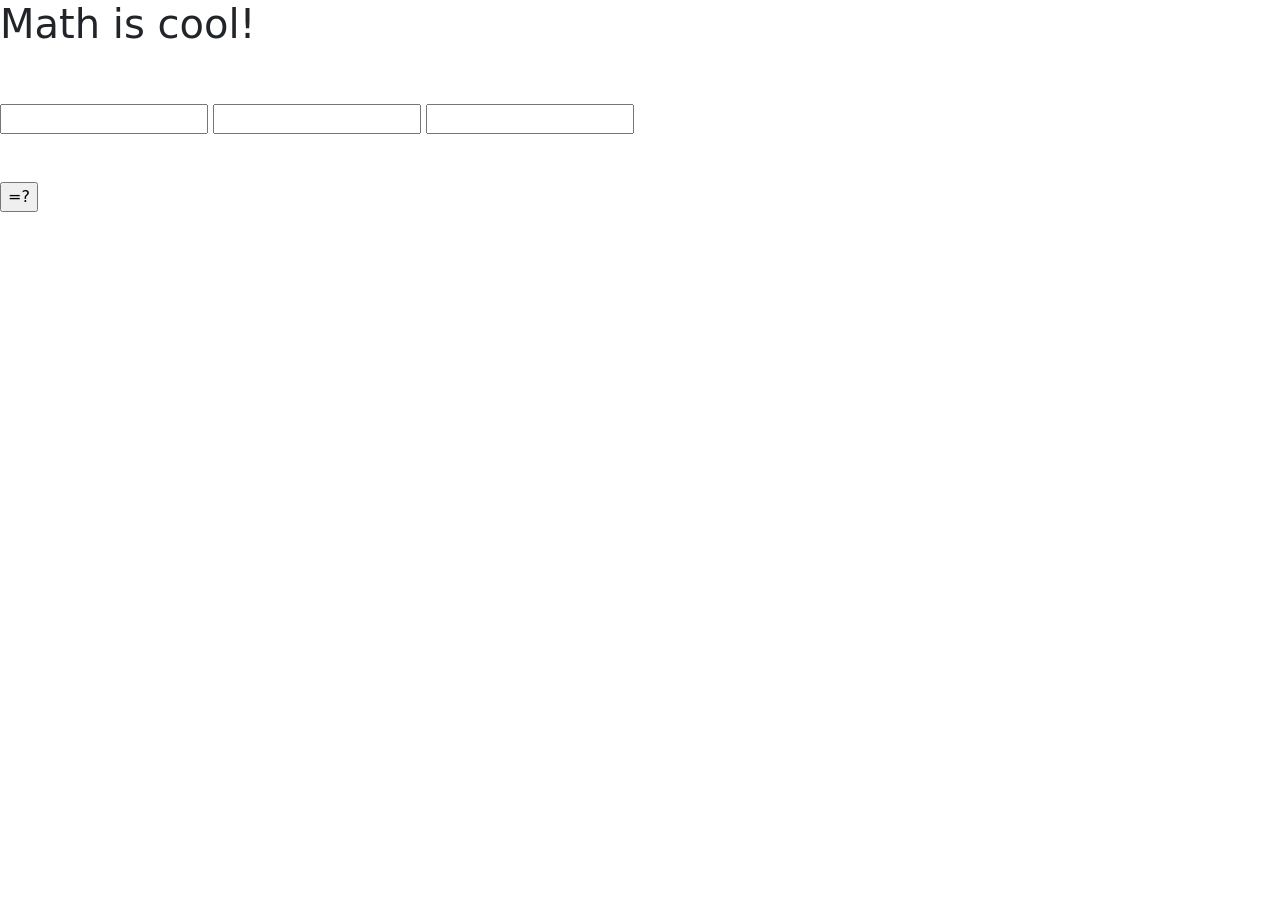
==== index.html @ 89fbd697 "Add initial HTML structure with Bootstrap" ====
<!DOCTYPE html>
<html>
<head>
  <meta charset="utf-8">
  <meta name="viewport" content="width=device-width">
  <script src="https://cdn.jsdelivr.net/npm/bootstrap@5.3.8/dist/js/bootstrap.bundle.min.js" integrity="sha384-FKyoEForCGlyvwx9Hj09JcYn3nv7wiPVlz7YYwJrWVcXK/BmnVDxM+D2scQbITxI" crossorigin="anonymous"></script>
  <link href="https://cdn.jsdelivr.net/npm/bootstrap@5.3.8/dist/css/bootstrap.min.css" rel="stylesheet" integrity="sha384-sRIl4kxILFvY47J16cr9ZwB07vP4J8+LH7qKQnuqkuIAvNWLzeN8tE5YBujZqJLB" crossorigin="anonymous">
  <title>Math is cool!</title>
</head>
<body>
  <h1>Math is cool!</h1>
  <br><br>
  <div>
    <input type="text" id="no1">
    <input type="text" id="operation">
    <input type="text" id="no2">
  </div>
  <br><br>
  <input type="submit" id="submit" value="=?" onclick="calc()">
  <p id="ans"></p>
</body>
</html>
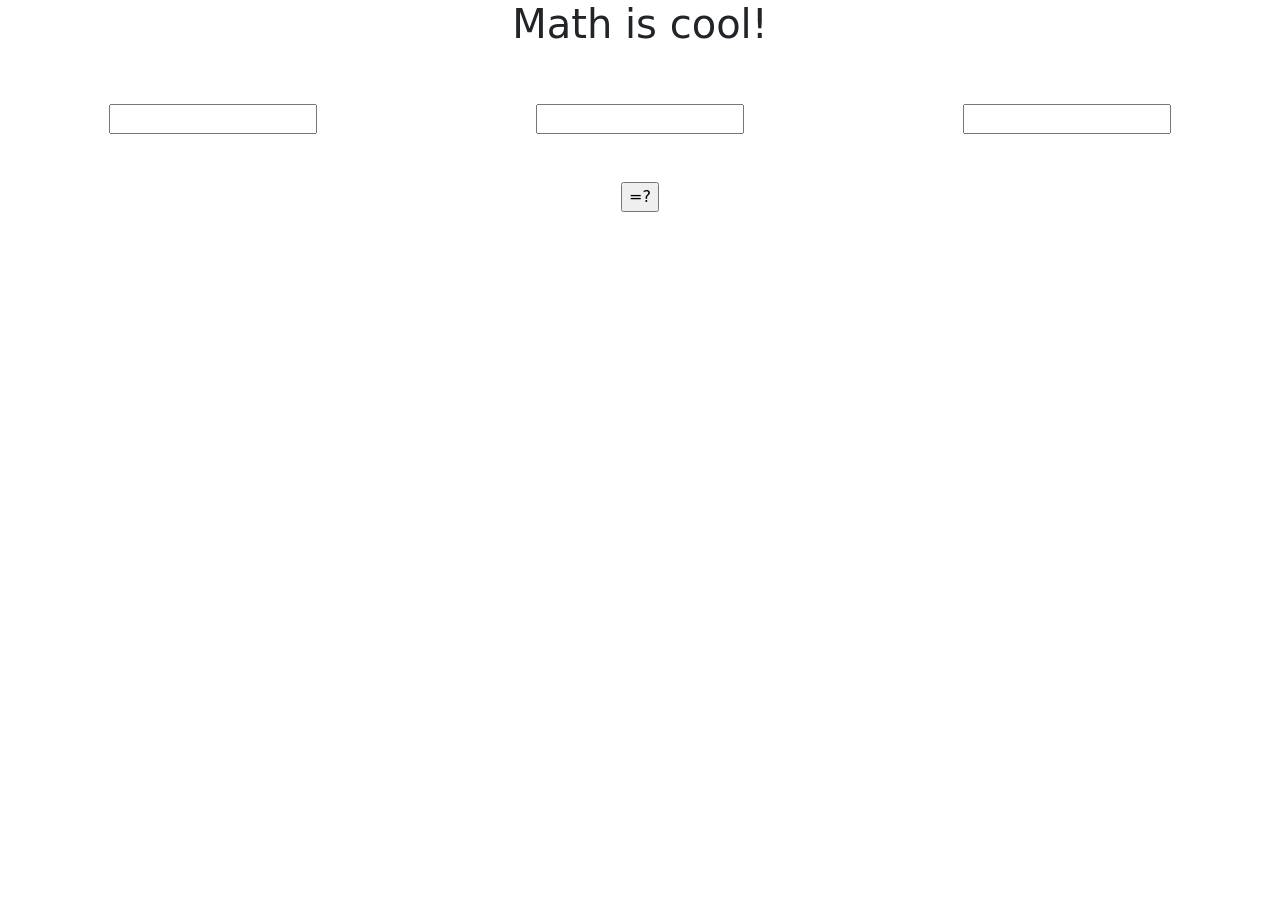
==== commit cd398deb: "Add index.css and index.js to index.html" ====
--- a/index.html
+++ b/index.html
@@ -5,6 +5,8 @@
   <meta name="viewport" content="width=device-width">
   <script src="https://cdn.jsdelivr.net/npm/bootstrap@5.3.8/dist/js/bootstrap.bundle.min.js" integrity="sha384-FKyoEForCGlyvwx9Hj09JcYn3nv7wiPVlz7YYwJrWVcXK/BmnVDxM+D2scQbITxI" crossorigin="anonymous"></script>
   <link href="https://cdn.jsdelivr.net/npm/bootstrap@5.3.8/dist/css/bootstrap.min.css" rel="stylesheet" integrity="sha384-sRIl4kxILFvY47J16cr9ZwB07vP4J8+LH7qKQnuqkuIAvNWLzeN8tE5YBujZqJLB" crossorigin="anonymous">
+  <link href="index.css" rel="stylesheet">
+  <script src="index.js"></script>
   <title>Math is cool!</title>
 </head>
 <body>
--- a/index.css
+++ b/index.css
@@ -0,0 +1,8 @@
+*{
+  text-align:center;
+
+}
+div{
+  display:flex;
+  justify-content:space-around;
+}
